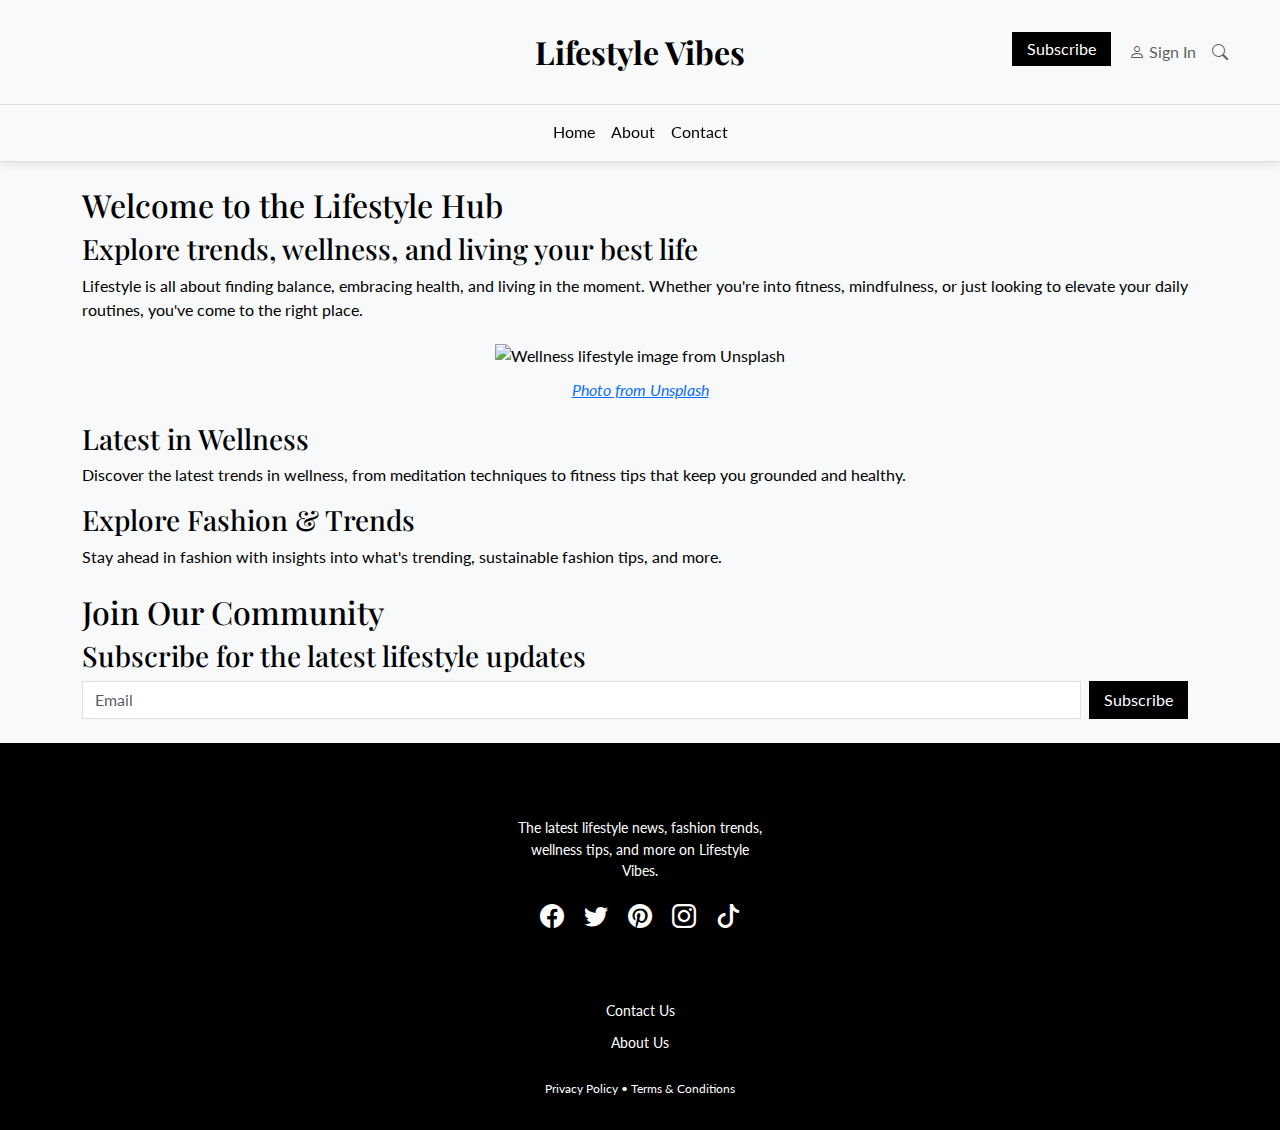
==== index.html @ d51e8ef8 "index, about, script, styles" ====
<!DOCTYPE html>
<html lang="en">
  <head>
    <meta charset="UTF-8" />
    <meta name="viewport" content="width=device-width, initial-scale=1" />
    <title>Lifestyle Theme</title>
    <link
      rel="stylesheet"
      href="https://cdn.jsdelivr.net/npm/bootstrap@5.3.3/dist/css/bootstrap.min.css"
    />
    <link
      href="https://fonts.googleapis.com/css2?family=Playfair+Display:wght@400;700&family=Lato:wght@400;700&display=swap"
      rel="stylesheet"
    />
    <link
      rel="stylesheet"
      href="https://cdn.jsdelivr.net/npm/bootstrap-icons@1.10.5/font/bootstrap-icons.css"
    />

    <link rel="stylesheet" href="styles.css" />
  </head>
  <body>
    <nav class="navbar navbar-expand-lg navbar-light bg-light">
      <div class="container-fluid">
        <a class="navbar-brand mx-auto" href="#">Lifestyle Vibes</a>
        <div
          class="collapse navbar-collapse justify-content-end"
          id="navbarNav"
        >
          <ul class="navbar-nav ms-auto">
            <li class="nav-item">
              <a class="btn subscribe-btn" href="#" role="button">Subscribe</a>
            </li>
            <li class="nav-item">
              <a class="nav-link" href="#"
                ><i class="bi bi-person"></i> Sign In
              </a>
            </li>
            <li class="nav-item">
              <a class="nav-link" href="#"><i class="bi bi-search"></i></a>
            </li>
          </ul>
        </div>
      </div>
    </nav>

    <nav class="navbar navbar-expand-lg navbar-light bg-light stacked-navbar">
      <div class="container-fluid">
        <ul class="navbar-nav mx-auto">
          <li class="nav-item">
            <a class="nav-link" href="index.html">Home</a>
          </li>
          <li class="nav-item">
            <a class="nav-link" href="about.html">About</a>
          </li>
          <li class="nav-item">
            <a class="nav-link" href="contact.html">Contact</a>
          </li>
        </ul>
      </div>
    </nav>

    <main class="container my-4">
      <section>
        <hgroup>
          <h2>Welcome to the Lifestyle Hub</h2>
          <h3>Explore trends, wellness, and living your best life</h3>
        </hgroup>
        <p>
          Lifestyle is all about finding balance, embracing health, and living
          in the moment. Whether you're into fitness, mindfulness, or just
          looking to elevate your daily routines, you've come to the right
          place.
        </p>
        <figure>
          <img
            src="https://images.unsplash.com/photo-1507919909716-c8262e491cde?q=80&w=1932&auto=format&fit=crop&ixlib=rb-4.0.3&ixid=M3wxMjA3fDB8MHxwaG90by1wYWdlfHx8fGVufDB8fHx8fA%3D%3D"
            alt="Wellness lifestyle image from Unsplash"
            class="img-fluid"
          />
          <figcaption>
            <a
              href="https://unsplash.com"
              target="_blank"
              rel="noopener noreferrer"
              >Photo from Unsplash</a
            >
          </figcaption>
        </figure>
        <h3>Latest in Wellness</h3>
        <p>
          Discover the latest trends in wellness, from meditation techniques to
          fitness tips that keep you grounded and healthy.
        </p>
        <h3>Explore Fashion & Trends</h3>
        <p>
          Stay ahead in fashion with insights into what's trending, sustainable
          fashion tips, and more.
        </p>
      </section>
    </main>

    <section class="container my-4" aria-label="Subscribe example">
      <article>
        <hgroup>
          <h2>Join Our Community</h2>
          <h3>Subscribe for the latest lifestyle updates</h3>
        </hgroup>
        <form class="d-flex" onsubmit="event.preventDefault()">
          <input
            type="email"
            id="email"
            name="email"
            class="form-control me-2"
            placeholder="Email"
            aria-label="Email"
            required
          />
          <button type="submit" class="btn subscribe-btn">Subscribe</button>
        </form>
      </article>
    </section>

    <footer class="footer">
      <div class="footer-container">
        <div class="footer-logo">
          <h2>Lifestyle Vibes</h2>
          <p>
            The latest lifestyle news, fashion trends, wellness tips, and more
            on Lifestyle Vibes.
          </p>
          <div class="social-icons">
            <a href="#"><i class="bi bi-facebook"></i></a>
            <a href="#"><i class="bi bi-twitter"></i></a>
            <a href="#"><i class="bi bi-pinterest"></i></a>
            <a href="#"><i class="bi bi-instagram"></i></a>
            <a href="#"><i class="bi bi-tiktok"></i></a>
          </div>
        </div>
        <div class="footer-links">
          <div>
            <h3>More from Us</h3>
            <ul>
              <li><a href="contact.html">Contact Us</a></li>
              <li><a href="about.html">About Us</a></li>
            </ul>
          </div>
        </div>
      </div>

      <div class="footer-legal">
        <small
          ><a href="#">Privacy Policy</a> •
          <a href="#">Terms & Conditions</a>
        </small>
      </div>
    </footer>

    <script src="https://cdn.jsdelivr.net/npm/bootstrap@5.3.0-alpha1/dist/js/bootstrap.bundle.min.js"></script>
    <script src="script.js"></script>
  </body>
</html>
---- styles.css ----
body {
  background-color: #f8f9fa;
  color: #000000;
  font-family: "Lato", sans-serif;
  margin: 0;
  padding: 0;
}

.navbar {
  display: flex;
  align-items: center;
  justify-content: center;
  padding: 2rem 2rem;
  position: sticky;
  top: 0;
  z-index: 1000;
  border-bottom: 1px solid rgba(0, 0, 0, 0.1);
}

.navbar-small {
  padding: 1rem 2rem;
  transition: padding 0.3s ease;
}

.navbar-brand {
  font-size: 2rem;
  font-family: "Playfair Display", serif;
  font-weight: bold;
  position: absolute;
  left: 50%;
  transform: translateX(-50%);
}

.navbar-collapse {
  justify-content: flex-end;
}

.subscribe-btn {
  background-color: #000;
  color: white;
  border: none;
  border-radius: 0;
  padding: 5px 15px;
  margin-right: 10px;
}

.subscribe-btn:hover {
  background-color: #000000;
  color: white;
}

.stacked-navbar {
  box-shadow: 0 2px 10px rgba(0, 0, 0, 0.1);
  padding: 0.3rem;
  margin-top: -2px;
  z-index: 999;
  opacity: 1;
  transform: translateY(0);
  transition: transform 0.5s ease, opacity 0.5s ease;
}

.stacked-navbar.scrolled {
  transform: translateY(-100%);
  opacity: 0;
  pointer-events: none;
}

.stacked-navbar .nav-link {
  color: #000;
  padding: 0.75rem 1rem;
}

.stacked-navbar .nav-link:hover {
  color: #bf0561;
  text-decoration: underline;
}

a:hover {
  color: #bf0561;
}

h2,
h3 {
  color: #000000;
  font-family: "Playfair Display", serif;
}

figure {
  text-align: center;
  margin: 20px 0;
}

figcaption {
  font-style: italic;
  margin-top: 10px;
}

.form-control {
  border-radius: 0;
}

.footer {
  background-color: #000;
  color: #fff;
  padding: 2rem 0;
}

.footer-container {
  display: flex;
  flex-direction: column;
  align-items: center;
  text-align: center;
  gap: 2rem;
  max-width: 1200px;
  margin: auto;
  padding: 0 1rem;
}

.footer-logo h2 {
  font-family: "Playfair Display", serif;
  font-size: 1.8rem;
  margin-bottom: 0.5rem;
}

.footer-logo p {
  max-width: 250px;
  font-size: 0.9rem;
}

.social-icons a {
  color: #fff;
  font-size: 1.5rem;
  margin: 0 0.5rem;
}

.footer-links {
  display: flex;
  gap: 2rem;
  justify-content: center;
}

.footer-links h3 {
  font-size: 1rem;
  margin-bottom: 0.8rem;
  font-family: "Playfair Display", serif;
}

.footer-links ul {
  list-style: none;
  padding: 0;
  margin: 0;
}

.footer-links ul li {
  margin-bottom: 0.5rem;
}

.footer-links ul li a {
  color: #fff;
  text-decoration: none;
  font-size: 0.9rem;
}

.footer-links ul li a:hover {
  color: #bf0561;
  text-decoration: underline;
}

.footer-legal {
  text-align: center;
  margin-top: 1rem;
  font-size: 0.85rem;
}

.footer-legal a {
  color: #fff;
  text-decoration: none;
}

.footer-legal a:hover {
  color: #bf0561;
  text-decoration: underline;
}
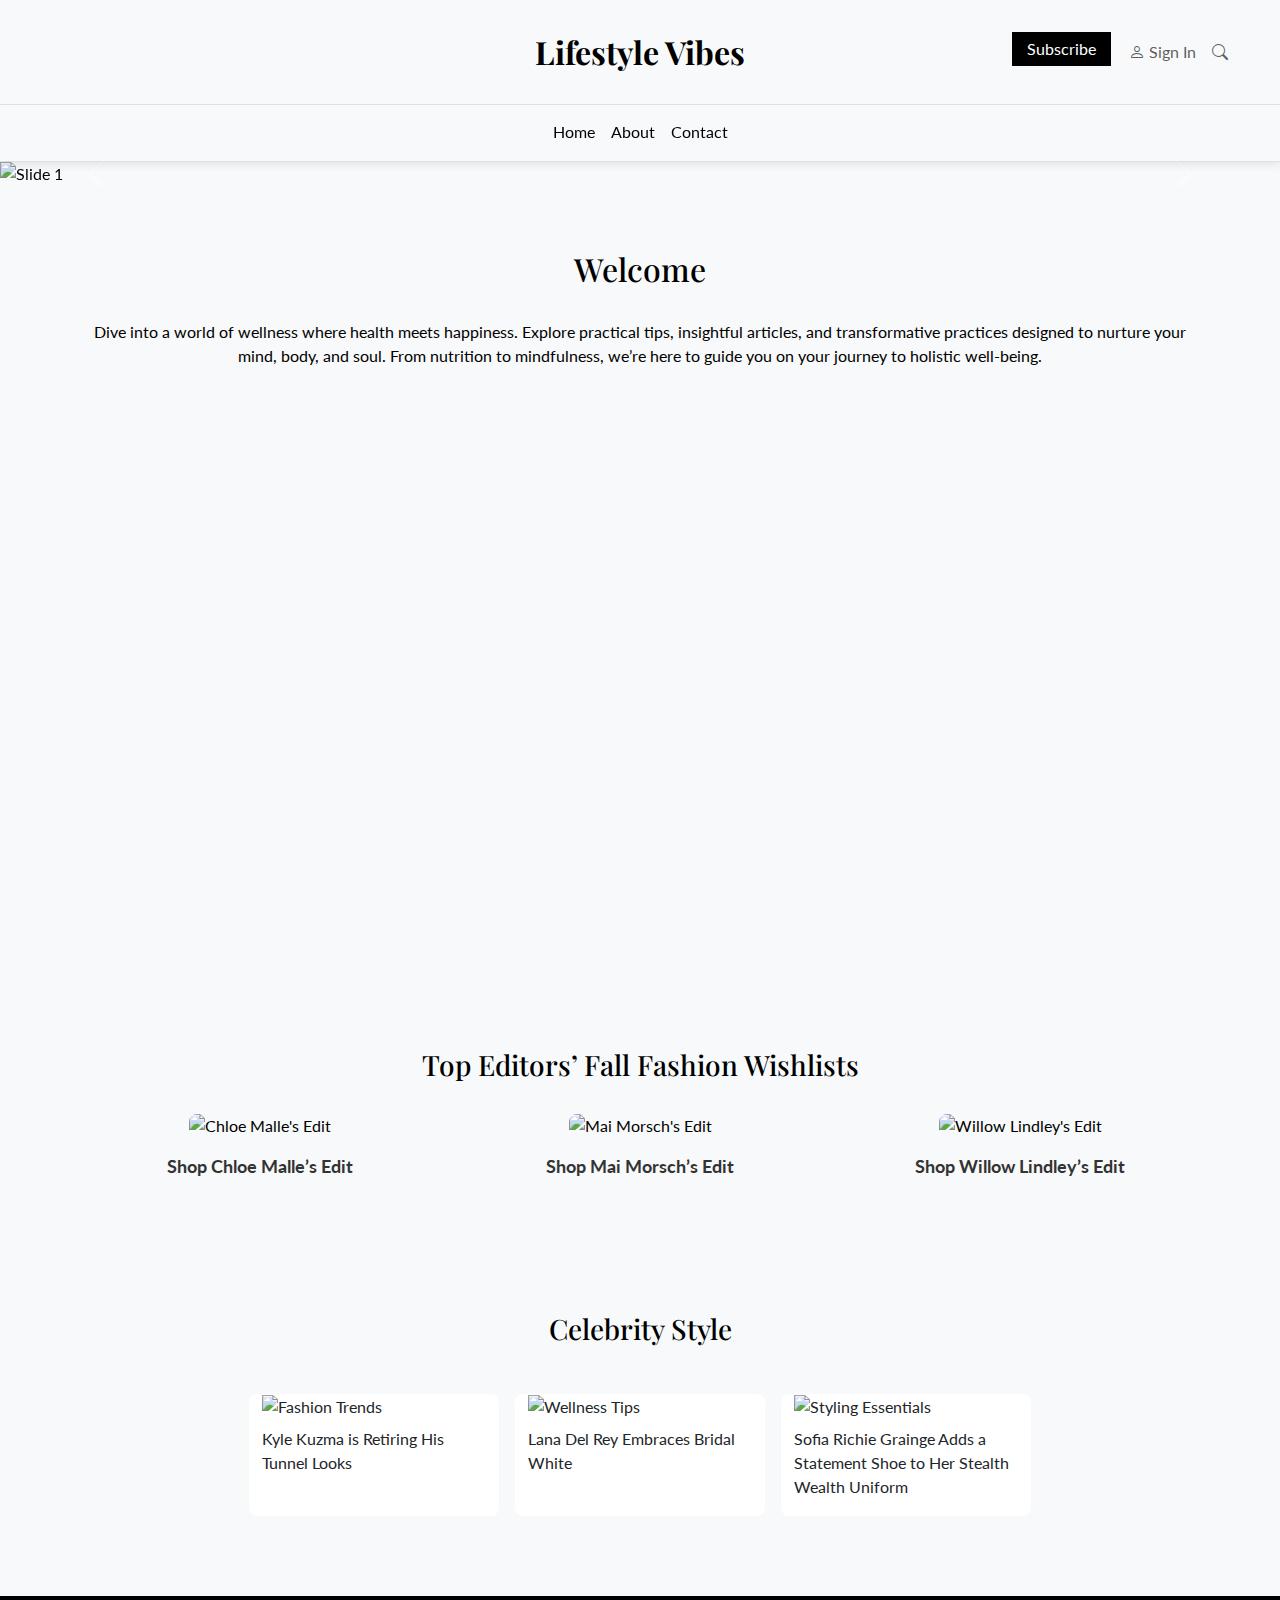
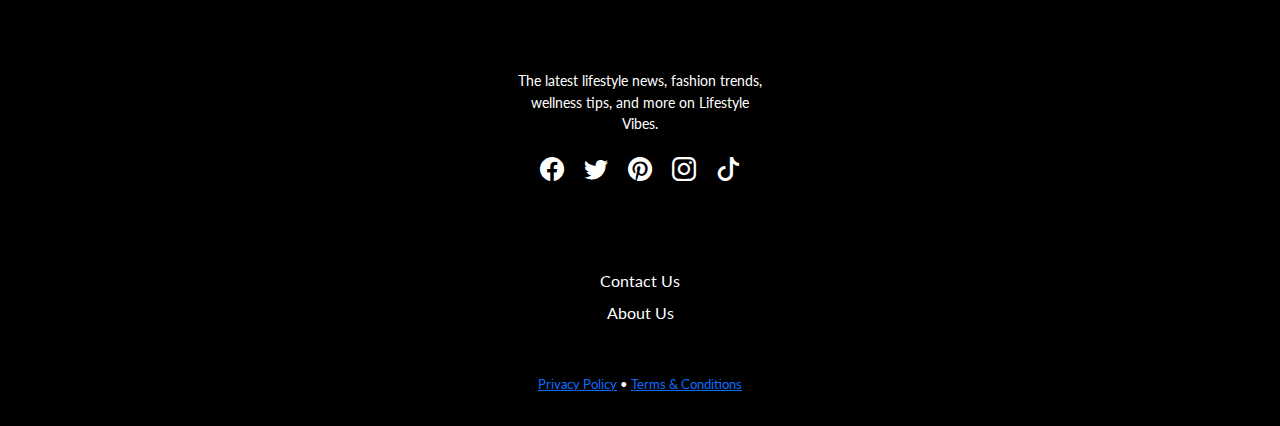
==== commit 9a35c416: "contact.html dan revisi" ====
--- a/index.html
+++ b/index.html
@@ -16,7 +16,6 @@
       rel="stylesheet"
       href="https://cdn.jsdelivr.net/npm/bootstrap-icons@1.10.5/font/bootstrap-icons.css"
     />
-
     <link rel="stylesheet" href="styles.css" />
   </head>
   <body>
@@ -33,8 +32,8 @@
             </li>
             <li class="nav-item">
               <a class="nav-link" href="#"
-                ><i class="bi bi-person"></i> Sign In
-              </a>
+                ><i class="bi bi-person"></i> Sign In</a
+              >
             </li>
             <li class="nav-item">
               <a class="nav-link" href="#"><i class="bi bi-search"></i></a>
@@ -60,66 +59,142 @@
       </div>
     </nav>
 
+    <div
+      id="carousel"
+      class="carousel slide"
+      data-bs-ride="carousel"
+      data-bs-interval="5000"
+    >
+      <div class="carousel-inner">
+        <div class="carousel-item active">
+          <img
+            src="https://marvel-b1-cdn.bc0a.com/f00000000276379/www.life.edu/wp-content/uploads/2024/01/LifeU-Aug-2021-05540-1000.jpg"
+            class="d-block w-100"
+            alt="Slide 1"
+          />
+        </div>
+        <div class="carousel-item">
+          <img
+            src="https://img.freepik.com/premium-photo/fashionable-city-dweller-delights-nourishing-smoothie-amid-urban-hustle-concept-fashion-city-life-healthy-eating-urban-wellness-lifestyle_864588-39542.jpg"
+            class="d-block w-100"
+            alt="Slide 2"
+          />
+        </div>
+        <div class="carousel-item">
+          <img
+            src="https://pearlproductioncdn-angdc5fwcje2hzgs.z01.azurefd.net/drupal-files/2023-08/fashion-business-web_0.webp"
+            class="d-block w-100"
+            alt="Slide 3"
+          />
+        </div>
+      </div>
+      <button
+        class="carousel-control-prev"
+        type="button"
+        data-bs-target="#carousel"
+        data-bs-slide="prev"
+      >
+        <span class="carousel-control-prev-icon" aria-hidden="true"></span>
+        <span class="visually-hidden">Previous</span>
+      </button>
+      <button
+        class="carousel-control-next"
+        type="button"
+        data-bs-target="#carousel"
+        data-bs-slide="next"
+      >
+        <span class="carousel-control-next-icon" aria-hidden="true"></span>
+        <span class="visually-hidden">Next</span>
+      </button>
+    </div>
+
     <main class="container my-4">
       <section>
-        <hgroup>
-          <h2>Welcome to the Lifestyle Hub</h2>
-          <h3>Explore trends, wellness, and living your best life</h3>
-        </hgroup>
-        <p>
-          Lifestyle is all about finding balance, embracing health, and living
-          in the moment. Whether you're into fitness, mindfulness, or just
-          looking to elevate your daily routines, you've come to the right
-          place.
+        <h2 class="text-center title">Welcome</h2>
+        <p class="text-center">
+          Dive into a world of wellness where health meets happiness. Explore
+          practical tips, insightful articles, and transformative practices
+          designed to nurture your mind, body, and soul. From nutrition to
+          mindfulness, we’re here to guide you on your journey to holistic
+          well-being.
         </p>
-        <figure>
-          <img
-            src="https://images.unsplash.com/photo-1507919909716-c8262e491cde?q=80&w=1932&auto=format&fit=crop&ixlib=rb-4.0.3&ixid=M3wxMjA3fDB8MHxwaG90by1wYWdlfHx8fGVufDB8fHx8fA%3D%3D"
-            alt="Wellness lifestyle image from Unsplash"
-            class="img-fluid"
-          />
-          <figcaption>
-            <a
-              href="https://unsplash.com"
-              target="_blank"
-              rel="noopener noreferrer"
-              >Photo from Unsplash</a
-            >
-          </figcaption>
-        </figure>
-        <h3>Latest in Wellness</h3>
-        <p>
-          Discover the latest trends in wellness, from meditation techniques to
-          fitness tips that keep you grounded and healthy.
-        </p>
-        <h3>Explore Fashion & Trends</h3>
-        <p>
-          Stay ahead in fashion with insights into what's trending, sustainable
-          fashion tips, and more.
-        </p>
+        <div class="d-flex justify-content-center my-4">
+          <iframe
+            width="315"
+            height="560"
+            src="https://www.youtube.com/embed/nLL_-FN9SEk"
+            title="How to prioritize wellness when life feels chaotic? #shorts #youtubeshorts #wellness #life"
+            frameborder="0"
+            allow="accelerometer; autoplay; clipboard-write; encrypted-media; gyroscope; picture-in-picture; web-share"
+            referrerpolicy="strict-origin-when-cross-origin"
+            allowfullscreen
+          ></iframe>
+        </div>
+      </section>
+
+      <section class="container wishlist-section">
+        <h3 class="text-center title">Top Editors’ Fall Fashion Wishlists</h3>
+        <div class="row justify-content-center">
+          <div class="col-md-4 text-center wishlist-item">
+            <img
+              src="https://assets.vogue.com/photos/66db4c4b1c489d9460e6c181/4:3/w_960,c_limit/EW_F2024_CM-01.png"
+              class="img-fluid mb-2"
+              alt="Chloe Malle's Edit"
+            />
+            <p>Shop Chloe Malle’s Edit</p>
+          </div>
+          <div class="col-md-4 text-center wishlist-item">
+            <img
+              src="https://assets.vogue.com/photos/66db4c445a733ac774d6cf44/4:3/w_960,c_limit/EW_F2024_MM-02.png"
+              class="img-fluid mb-2"
+              alt="Mai Morsch's Edit"
+            />
+            <p>Shop Mai Morsch’s Edit</p>
+          </div>
+          <div class="col-md-4 text-center wishlist-item">
+            <img
+              src="https://assets.vogue.com/photos/66db4c6097c77bee644e3bb4/4:3/w_960,c_limit/EW_F2024_WL-02.png"
+              class="img-fluid mb-2"
+              alt="Willow Lindley's Edit"
+            />
+            <p>Shop Willow Lindley’s Edit</p>
+          </div>
+        </div>
+      </section>
+
+      <section>
+        <h3 class="text-center title">Celebrity Style</h3>
+        <div class="row justify-content-center">
+          <article class="col-md-4 card hover-shadow mx-2">
+            <img
+              src="https://assets.vogue.com/photos/671bff23505ecd62292a04b9/4:3/w_1920,c_limit/20241024_Celtics_Wizards_Arrivals_Giarla_941.jpg"
+              alt="Fashion Trends"
+              class="img-fluid mb-2"
+            />
+            <p>Kyle Kuzma is Retiring His Tunnel Looks</p>
+          </article>
+          <article class="col-md-4 card hover-shadow mx-2">
+            <img
+              src="https://assets.vogue.com/photos/671ba65e6057ecc09d753088/4:3/w_1920,c_limit/2180898533"
+              alt="Wellness Tips"
+              class="img-fluid mb-2"
+            />
+            <p>Lana Del Rey Embraces Bridal White</p>
+          </article>
+          <article class="col-md-4 card hover-shadow mx-2">
+            <img
+              src="https://assets.vogue.com/photos/671bd1f7b8cd8f41c938c369/4:3/w_1920,c_limit/BGUS_3069888_003.jpg"
+              alt="Styling Essentials"
+              class="img-fluid mb-2"
+            />
+            <p>
+              Sofia Richie Grainge Adds a Statement Shoe to Her Stealth Wealth
+              Uniform
+            </p>
+          </article>
+        </div>
       </section>
     </main>
-
-    <section class="container my-4" aria-label="Subscribe example">
-      <article>
-        <hgroup>
-          <h2>Join Our Community</h2>
-          <h3>Subscribe for the latest lifestyle updates</h3>
-        </hgroup>
-        <form class="d-flex" onsubmit="event.preventDefault()">
-          <input
-            type="email"
-            id="email"
-            name="email"
-            class="form-control me-2"
-            placeholder="Email"
-            aria-label="Email"
-            required
-          />
-          <button type="submit" class="btn subscribe-btn">Subscribe</button>
-        </form>
-      </article>
-    </section>
 
     <footer class="footer">
       <div class="footer-container">
--- a/styles.css
+++ b/styles.css
@@ -75,6 +75,11 @@
   text-decoration: underline;
 }
 
+main section {
+  margin-top: 4rem;
+  margin-bottom: 4rem;
+}
+
 a:hover {
   color: #bf0561;
 }
@@ -85,13 +90,114 @@
   font-family: "Playfair Display", serif;
 }
 
-figure {
-  text-align: center;
-  margin: 20px 0;
-}
-
-figcaption {
-  font-style: italic;
+.title {
+  margin-bottom: 2rem;
+}
+
+.card {
+  transition: transform 0.3s ease, box-shadow 0.3s ease;
+  border: 1px solid transparent;
+  border-radius: 0.5rem;
+  overflow: hidden;
+  margin: 1rem;
+  max-width: 250px;
+  width: 100%;
+}
+
+.card:hover {
+  transform: scale(1.05);
+  box-shadow: 0 4px 15px rgba(0, 0, 0, 0.2);
+}
+
+.card:hover .card-img {
+  transform: scale(1.05);
+  transition: transform 0.3s ease;
+}
+
+.wishlist-section {
+  padding: 2rem 0;
+}
+
+.wishlist-item {
+  border: none;
+  transition: transform 0.3s ease;
+}
+
+.wishlist-item img {
+  border-radius: 8px;
+  max-width: 100%;
+  height: auto;
+  object-fit: cover;
+}
+
+.wishlist-item p {
+  font-family: "Lato", sans-serif;
+  font-weight: 700;
+  font-size: 1.1em;
+  margin-top: 0.5rem;
+  color: #333;
+}
+
+.wishlist-item:hover {
+  transform: translateY(-10px);
+}
+
+.timeline {
+  position: relative;
+}
+
+.timeline-item {
+  position: relative;
+  padding-left: 40px;
+}
+
+.timeline-circle {
+  position: absolute;
+  left: 0;
+  top: 10px;
+  width: 20px;
+  height: 20px;
+  background-color: #000000;
+  border-radius: 50%;
+  box-shadow: 0 2px 5px rgba(0, 0, 0, 0.2);
+}
+
+.team-card {
+  max-width: 300px;
+  margin: 0 auto;
+  transition: transform 0.3s ease;
+}
+
+.team-card:hover {
+  transform: translateY(-10px);
+}
+
+.team-card img {
+  width: 150px;
+  height: 150px;
+  object-fit: cover;
+  border: 5px solid #fff;
+  margin-top: -75px;
+}
+
+.team-card .card-title {
+  font-weight: 700;
+  margin-top: 10px;
+}
+
+.team-card .card-subtitle {
+  color: #777;
+}
+
+.row {
+  margin-bottom: 20px;
+}
+
+.get-in-touch {
+  margin-top: 15px;
+}
+
+.contact-info {
   margin-top: 10px;
 }
 
@@ -135,49 +241,33 @@
 
 .footer-links {
   display: flex;
-  gap: 2rem;
   justify-content: center;
 }
 
 .footer-links h3 {
-  font-size: 1rem;
-  margin-bottom: 0.8rem;
-  font-family: "Playfair Display", serif;
+  margin-bottom: 1rem;
 }
 
 .footer-links ul {
   list-style: none;
   padding: 0;
-  margin: 0;
-}
-
-.footer-links ul li {
+}
+
+.footer-links li {
   margin-bottom: 0.5rem;
 }
 
-.footer-links ul li a {
+.footer-links a {
   color: #fff;
   text-decoration: none;
-  font-size: 0.9rem;
-}
-
-.footer-links ul li a:hover {
-  color: #bf0561;
+}
+
+.footer-links a:hover {
   text-decoration: underline;
 }
 
 .footer-legal {
   text-align: center;
-  margin-top: 1rem;
-  font-size: 0.85rem;
-}
-
-.footer-legal a {
-  color: #fff;
-  text-decoration: none;
-}
-
-.footer-legal a:hover {
-  color: #bf0561;
-  text-decoration: underline;
-}
+  font-size: 0.9rem;
+  margin-top: 2rem;
+}
